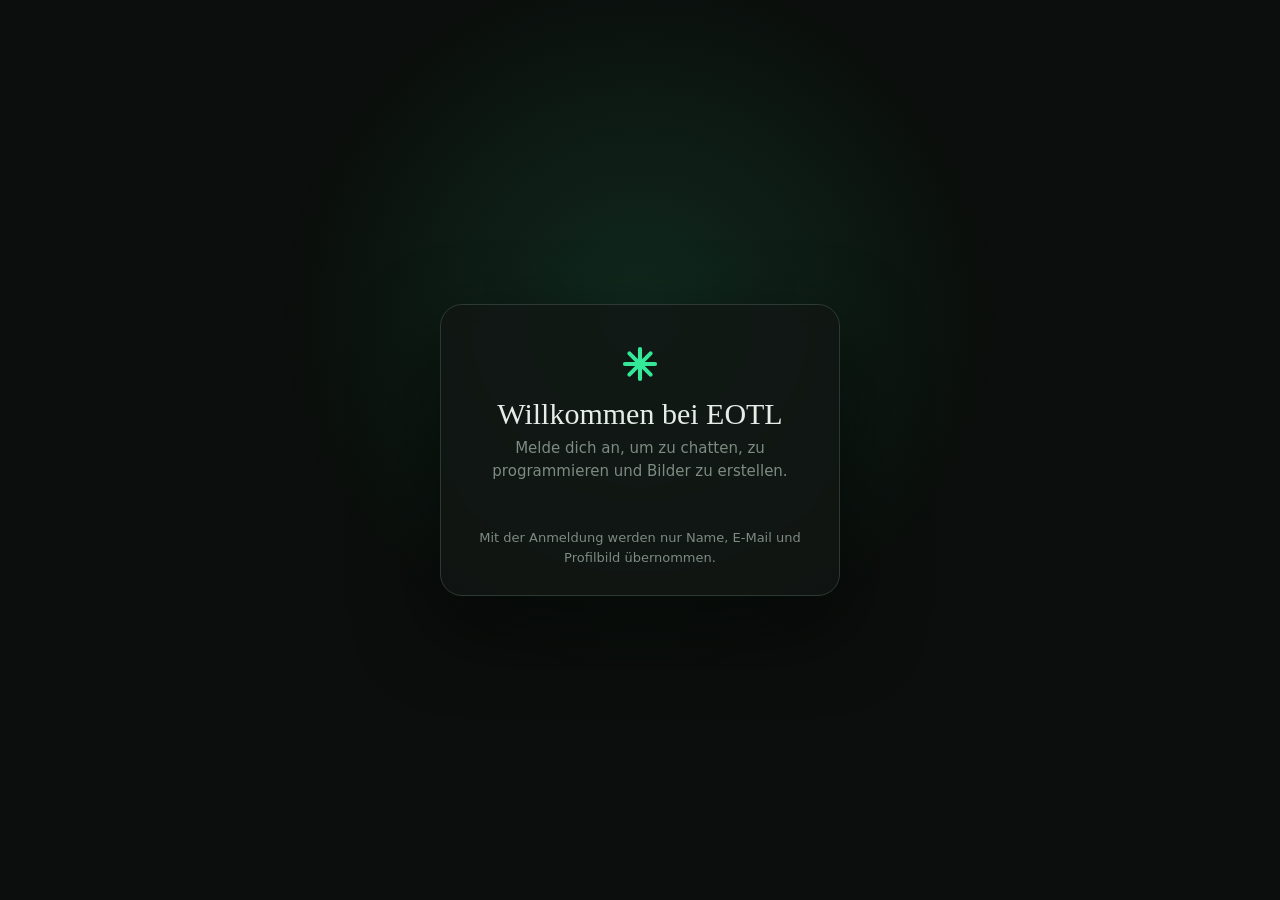
==== static/login.html @ 8f45347f "Code-Kategorie in der Seitenleiste und Pflicht-Anmeldung (Google, optional GitHub/Microsoft) Co-Auth" ====
<!DOCTYPE html>
<html lang="de">
<head>
  <meta charset="UTF-8" />
  <meta name="viewport" content="width=device-width, initial-scale=1.0" />
  <title>Anmelden – EOTL</title>
  <link rel="icon" href="data:image/svg+xml,<svg xmlns='http://www.w3.org/2000/svg' viewBox='0 0 24 24'><g stroke='%2334e89a' stroke-width='2.6' stroke-linecap='round'><path d='M12 2.5v19M2.5 12h19M5.3 5.3l13.4 13.4M18.7 5.3 5.3 18.7'/></g></svg>" />
  <link rel="stylesheet" href="/static/style.css" />
</head>
<body class="login-page">
  <div class="login-glow"></div>
  <main class="login-card">
    <svg class="spark big" viewBox="0 0 24 24"><g stroke="currentColor" stroke-width="2.6" stroke-linecap="round" fill="none"><path d="M12 2.5v19M2.5 12h19M5.3 5.3l13.4 13.4M18.7 5.3 5.3 18.7" /></g></svg>
    <h1>Willkommen bei EOTL</h1>
    <p class="muted">Melde dich an, um zu chatten, zu programmieren und Bilder zu erstellen.</p>
    <div class="error-text" id="login-error" hidden></div>
    <div id="providers"></div>
    <p class="muted small login-foot">Mit der Anmeldung werden nur Name, E-Mail und Profilbild übernommen.</p>
  </main>

  <script>
    const LOGOS = {
      google: '<svg viewBox="0 0 24 24"><path fill="#4285F4" d="M23.5 12.3c0-.8-.1-1.6-.2-2.3H12v4.5h6.5a5.6 5.6 0 0 1-2.4 3.6v3h3.9c2.3-2.1 3.5-5.2 3.5-8.8Z"/><path fill="#34A853" d="M12 24c3.2 0 6-1.1 8-2.9l-3.9-3c-1.1.7-2.5 1.2-4.1 1.2-3.1 0-5.8-2.1-6.7-5H1.3v3.1A12 12 0 0 0 12 24Z"/><path fill="#FBBC05" d="M5.3 14.3a7.2 7.2 0 0 1 0-4.6V6.6h-4a12 12 0 0 0 0 10.8l4-3.1Z"/><path fill="#EA4335" d="M12 4.8c1.8 0 3.3.6 4.6 1.8l3.4-3.4A12 12 0 0 0 1.3 6.6l4 3.1c.9-2.9 3.6-4.9 6.7-4.9Z"/></svg>',
      github: '<svg viewBox="0 0 24 24"><path fill="currentColor" d="M12 .5a11.5 11.5 0 0 0-3.6 22.4c.6.1.8-.2.8-.6v-2c-3.2.7-3.9-1.5-3.9-1.5-.5-1.3-1.3-1.7-1.3-1.7-1-.7.1-.7.1-.7 1.2.1 1.8 1.2 1.8 1.2 1 1.8 2.8 1.3 3.5 1 .1-.8.4-1.3.7-1.6-2.6-.3-5.3-1.3-5.3-5.7 0-1.3.5-2.3 1.2-3.1-.1-.3-.5-1.5.1-3.1 0 0 1-.3 3.2 1.2a11 11 0 0 1 5.8 0c2.2-1.5 3.2-1.2 3.2-1.2.6 1.6.2 2.8.1 3.1.7.8 1.2 1.8 1.2 3.1 0 4.4-2.7 5.4-5.3 5.7.4.4.8 1.1.8 2.2v3.2c0 .4.2.7.8.6A11.5 11.5 0 0 0 12 .5Z"/></svg>',
      microsoft: '<svg viewBox="0 0 24 24"><path fill="#F25022" d="M2 2h9.5v9.5H2z"/><path fill="#7FBA00" d="M12.5 2H22v9.5h-9.5z"/><path fill="#00A4EF" d="M2 12.5h9.5V22H2z"/><path fill="#FFB900" d="M12.5 12.5H22V22h-9.5z"/></svg>',
      demo: '<svg viewBox="0 0 24 24"><g fill="none" stroke="currentColor" stroke-width="1.8" stroke-linecap="round"><circle cx="12" cy="8" r="4"/><path d="M4 21a8 8 0 0 1 16 0"/></g></svg>',
    };
    const params = new URLSearchParams(location.search);
    if (params.get("fehler")) {
      const err = document.getElementById("login-error");
      err.textContent = params.get("fehler");
      err.hidden = false;
    }
    fetch("/api/auth/anbieter").then((r) => r.json()).then(({ anbieter, demo }) => {
      const el = document.getElementById("providers");
      const entries = Object.entries(anbieter);
      if (demo) entries.push(["demo", "Demo-Zugang"]);
      if (!entries.length) {
        el.innerHTML = '<div class="empty-state">Noch kein Anmeldeanbieter eingerichtet.<br>Trage GOOGLE_CLIENT_ID und GOOGLE_CLIENT_SECRET in die Datei .env ein.</div>';
        return;
      }
      entries.forEach(([id, label], i) => {
        const a = document.createElement("a");
        a.className = "provider-btn";
        a.href = `/auth/${id}`;
        a.style.animationDelay = `${150 + i * 70}ms`;
        a.innerHTML = `${LOGOS[id] || ""}<span>${id === "demo" ? label : "Weiter mit " + label}</span>`;
        el.appendChild(a);
      });
    });
  </script>
</body>
</html>
---- static/style.css ----
:root {
  --bg: #0b0e0c;
  --sidebar: #070908;
  --surface: #121714;
  --surface-2: #18201b;
  --line: #222d26;
  --line-2: #2c3a31;
  --green: #34e89a;
  --green-2: #1fc47b;
  --green-soft: rgba(52, 232, 154, 0.12);
  --text: #e6ede8;
  --text-2: #b8c4bc;
  --muted: #7d8b82;
  --danger: #ff6b7f;
  --serif: "Iowan Old Style", "Palatino Linotype", Palatino, Georgia, "Times New Roman", serif;
  --sans: "Inter", ui-sans-serif, system-ui, -apple-system, "Segoe UI", Roboto, sans-serif;
  --ease: cubic-bezier(.2, .8, .2, 1);
}

* { box-sizing: border-box; }
html, body { margin: 0; height: 100%; background: var(--bg); color: var(--text); font-family: var(--sans); font-size: 15px; }
body { display: flex; overflow: hidden; }
button, input, textarea, select { font: inherit; color: inherit; }
button { cursor: pointer; }
svg { width: 18px; height: 18px; flex-shrink: 0; }
[hidden] { display: none !important; }

.spark { color: var(--green); width: 22px; height: 22px; transition: transform .6s var(--ease); }
.spark.big { width: 38px; height: 38px; }
.brand:hover .spark { transform: rotate(45deg); }

/* ---------- Buttons ---------- */
.icon-btn {
  display: inline-grid; place-items: center; width: 32px; height: 32px;
  background: none; border: none; border-radius: 8px; color: var(--muted);
  transition: background .15s, color .15s; cursor: pointer;
}
.icon-btn:hover { background: var(--surface-2); color: var(--text); }
.icon-btn.danger:hover { color: var(--danger); }

.btn-primary {
  display: inline-flex; align-items: center; gap: 6px;
  background: var(--green); color: #04150c; border: none; border-radius: 10px;
  padding: 8px 14px; font-weight: 600; transition: background .15s, transform .1s, box-shadow .2s;
}
.btn-primary:hover { background: #5cf0b0; box-shadow: 0 0 0 4px var(--green-soft); }
.btn-primary:active { transform: scale(.97); }
.btn-primary:disabled { opacity: .5; cursor: not-allowed; box-shadow: none; }
.btn-primary svg { width: 16px; height: 16px; }

.btn-ghost { background: none; border: 1px solid var(--line-2); border-radius: 10px; padding: 8px 14px; color: var(--text-2); transition: background .15s, border-color .15s, color .15s; }
.btn-ghost:hover { background: var(--surface-2); color: var(--text); }
.btn-ghost.danger:hover { border-color: var(--danger); color: var(--danger); }

.link-btn { display: inline-flex; align-items: center; gap: 4px; background: none; border: none; color: var(--muted); padding: 0; margin-bottom: 14px; }
.link-btn:hover { color: var(--green); }

/* ---------- Sidebar ---------- */
#sidebar {
  width: 272px; flex-shrink: 0; background: var(--sidebar); border-right: 1px solid var(--line);
  display: flex; flex-direction: column; padding: 12px 10px; gap: 2px;
  transition: margin-left .3s var(--ease), opacity .3s;
}
body.collapsed #sidebar { margin-left: -272px; opacity: 0; }

.sb-top { display: flex; align-items: center; justify-content: space-between; padding: 4px 6px 14px; }
.brand { display: flex; align-items: center; gap: 9px; font-family: var(--serif); font-size: 21px; letter-spacing: .5px; cursor: default; }

.nav {
  display: flex; align-items: center; gap: 10px; width: 100%;
  background: none; border: none; border-radius: 10px; padding: 8px 8px; text-align: left;
  color: var(--text-2); transition: background .15s, color .15s;
}
.nav:hover { background: var(--surface); color: var(--text); }
.nav.active { background: var(--surface-2); color: var(--text); }
.nav-ico { display: grid; place-items: center; width: 26px; height: 26px; }
.new-ico { border-radius: 50%; background: var(--green); color: #04150c; transition: transform .25s var(--ease), box-shadow .25s; }
.new-ico svg { width: 16px; height: 16px; }
.nav-new { color: var(--green); font-weight: 600; margin-bottom: 4px; }
.nav-new:hover .new-ico { transform: rotate(90deg); box-shadow: 0 0 0 5px var(--green-soft); }

.section-title { font-size: 12px; color: var(--muted); padding: 18px 10px 6px; }
#recent { list-style: none; margin: 0; padding: 0; overflow-y: auto; flex: 1; }
#recent li {
  padding: 7px 10px; border-radius: 8px; font-size: 14px; color: var(--text-2);
  white-space: nowrap; overflow: hidden; text-overflow: ellipsis; cursor: pointer;
  transition: background .15s, color .15s;
}
#recent li:hover { background: var(--surface); color: var(--text); }
#recent li.active { background: var(--surface-2); color: var(--text); }
#recent .empty { color: var(--muted); cursor: default; }
#recent .empty:hover { background: none; }

.sb-foot { border-top: 1px solid var(--line); padding: 10px 4px 2px; display: flex; flex-direction: column; gap: 8px; }
.status { font-size: 12px; color: var(--muted); display: flex; align-items: center; gap: 8px; padding: 0 6px; }
.user-row { display: flex; align-items: center; gap: 10px; padding: 6px; border-radius: 12px; transition: background .15s; }
.user-row:hover { background: var(--surface); }
.avatar { width: 32px; height: 32px; border-radius: 50%; flex-shrink: 0; display: grid; place-items: center; overflow: hidden; background: var(--green-soft); color: var(--green); font-weight: 600; border: 1px solid rgba(52, 232, 154, .35); }
.avatar img { width: 100%; height: 100%; object-fit: cover; }
.user-info { flex: 1; min-width: 0; }
.user-name, .user-mail { white-space: nowrap; overflow: hidden; text-overflow: ellipsis; }
.user-name { font-size: 14px; }
.user-mail { font-size: 12px; color: var(--muted); }
#recent li { display: flex; align-items: center; gap: 7px; }
#recent li span { overflow: hidden; text-overflow: ellipsis; }
.li-ico { width: 14px; height: 14px; color: var(--green); }
.dot { width: 8px; height: 8px; border-radius: 50%; background: var(--danger); }
.dot.ok { background: var(--green); box-shadow: 0 0 10px var(--green); }

/* ---------- Main ---------- */
main { flex: 1; min-width: 0; display: flex; flex-direction: column; position: relative; }
#topbar { height: 52px; flex-shrink: 0; display: flex; align-items: center; gap: 8px; padding: 0 14px; }
#open-sidebar { display: none; }
body.collapsed #open-sidebar { display: inline-grid; }
#topbar-title { font-size: 14px; color: var(--text-2); white-space: nowrap; overflow: hidden; text-overflow: ellipsis; }
#topbar-title .proj { color: var(--muted); }

.view { display: none; flex: 1; min-height: 0; }
.view.active { display: flex; animation: fade .35s var(--ease); }
@keyframes fade { from { opacity: 0; } }
@keyframes rise { from { opacity: 0; transform: translateY(10px); } }

/* ---------- Chat ---------- */
#view-chat { flex-direction: column; align-items: center; padding: 0 16px 10px; }
#view-chat.empty { justify-content: center; padding-bottom: 12vh; }
#messages { flex: 1; width: 100%; overflow-y: auto; padding: 8px 0 24px; }
#view-chat.empty #messages { display: none; }
#view-chat:not(.empty) #landing, #view-chat:not(.empty) .chips { display: none; }
#view-chat.empty .hint { visibility: hidden; }

#landing { text-align: center; margin-bottom: 26px; animation: rise .6s var(--ease); }
.greeting { display: flex; align-items: center; justify-content: center; gap: 14px; margin: 0; font-family: var(--serif); font-weight: 400; font-size: 40px; letter-spacing: -.3px; }
.greeting .spark { animation: spin-in 1.1s var(--ease); }
@keyframes spin-in { from { transform: rotate(-180deg) scale(.4); opacity: 0; } }
#project-badge { display: inline-flex; align-items: center; gap: 6px; margin-top: 14px; padding: 5px 12px; border-radius: 999px; background: var(--green-soft); color: var(--green); font-size: 13px; }
#project-badge svg { width: 15px; height: 15px; }

.msg { max-width: 760px; margin: 0 auto 26px; animation: rise .4s var(--ease); }
.msg.user { display: flex; justify-content: flex-end; }
.msg.user .body { background: var(--surface-2); border: 1px solid var(--line); border-radius: 18px; padding: 10px 16px; max-width: 85%; white-space: pre-wrap; word-wrap: break-word; line-height: 1.55; }
.msg.assistant .body { font-family: var(--serif); font-size: 16.5px; line-height: 1.7; color: var(--text); }
.user-images { display: flex; flex-wrap: wrap; gap: 6px; margin-bottom: 8px; }
.user-images img { max-width: 200px; max-height: 200px; border-radius: 10px; }

.body p { margin: 0 0 12px; }
.body p:last-child { margin-bottom: 0; }
.body h1, .body h2, .body h3 { font-weight: 600; line-height: 1.3; margin: 18px 0 8px; }
.body ul, .body ol { padding-left: 22px; margin: 0 0 12px; }
.body li { margin: 4px 0; }
.body a { color: var(--green); }
.body :not(pre) > code { font-family: ui-monospace, "SFMono-Regular", Menlo, monospace; font-size: .85em; background: var(--surface-2); border: 1px solid var(--line); padding: 1px 5px; border-radius: 5px; }
.body table { border-collapse: collapse; margin: 12px 0; font-family: var(--sans); font-size: 14px; }
.body th, .body td { border: 1px solid var(--line-2); padding: 6px 10px; }
.body blockquote { border-left: 3px solid var(--green); margin: 10px 0; padding-left: 14px; color: var(--text-2); }

.streaming > :last-child::after, .streaming:not(:has(*))::after {
  content: ""; display: inline-block; width: 9px; height: 9px; margin-left: 4px; border-radius: 50%;
  background: var(--green); vertical-align: middle; animation: breathe 1s ease-in-out infinite;
}
@keyframes breathe { 50% { transform: scale(.55); opacity: .5; } }

.thinking { display: flex; align-items: center; gap: 10px; font-family: var(--sans); font-size: 14px; }
.thinking .spark { animation: think 1.6s var(--ease) infinite; }
@keyframes think { 0% { transform: rotate(0) scale(1); } 50% { transform: rotate(90deg) scale(.75); } 100% { transform: rotate(180deg) scale(1); } }
.shimmer {
  background: linear-gradient(90deg, var(--muted) 0%, var(--muted) 40%, var(--text) 50%, var(--muted) 60%, var(--muted) 100%);
  background-size: 300% 100%; -webkit-background-clip: text; background-clip: text; color: transparent;
  animation: shimmer 2s linear infinite;
}
@keyframes shimmer { from { background-position: 100% 0; } to { background-position: -50% 0; } }

.msg-actions { display: flex; gap: 2px; margin-top: 8px; opacity: 0; transition: opacity .2s; }
.msg:hover .msg-actions, .msg:last-child .msg-actions { opacity: 1; }
.msg-actions svg { width: 16px; height: 16px; }
.error-text { color: var(--danger); font-family: var(--sans); font-size: 14px; background: rgba(255, 107, 127, .08); border: 1px solid rgba(255, 107, 127, .25); border-radius: 10px; padding: 8px 12px; margin-top: 8px; }

.code-block { margin: 14px 0; border: 1px solid var(--line-2); border-radius: 12px; overflow: hidden; background: #0d1210; font-family: var(--sans); }
.code-head { display: flex; justify-content: space-between; align-items: center; padding: 6px 8px 6px 14px; background: var(--surface); font-size: 12px; color: var(--muted); }
.code-head button { display: inline-flex; align-items: center; gap: 5px; background: none; border: none; border-radius: 6px; padding: 4px 8px; color: var(--muted); font-size: 12px; transition: background .15s, color .15s; }
.code-head button:hover { background: var(--surface-2); color: var(--text); }
.code-head svg { width: 14px; height: 14px; }
.code-block pre { margin: 0; overflow-x: auto; }
.code-block pre code.hljs { background: none; padding: 14px 16px; font-size: 13.5px; line-height: 1.55; }

.gen-image { margin-top: 12px; display: inline-block; position: relative; }
.gen-image img { display: block; max-width: 100%; max-height: 520px; border-radius: 14px; border: 1px solid var(--line); animation: reveal .8s var(--ease); }
@keyframes reveal { from { opacity: 0; filter: blur(14px); transform: scale(.98); } }
.img-actions { display: flex; gap: 4px; margin-top: 6px; }
.img-actions a { display: inline-flex; align-items: center; gap: 5px; color: var(--text-2); font-family: var(--sans); font-size: 13px; text-decoration: none; padding: 5px 10px; border-radius: 8px; transition: background .15s, color .15s; }
.img-actions a:hover { background: var(--surface-2); color: var(--green); }
.img-actions svg { width: 15px; height: 15px; }

/* ---------- Composer ---------- */
#composer, #code-composer {
  width: 100%; max-width: 760px; background: var(--surface); border: 1px solid var(--line-2);
  border-radius: 20px; padding: 12px 12px 8px 16px;
  box-shadow: 0 8px 30px rgba(0, 0, 0, .35); transition: border-color .2s, box-shadow .3s;
}
#composer:focus-within, #code-composer:focus-within { border-color: rgba(52, 232, 154, .45); box-shadow: 0 8px 30px rgba(0, 0, 0, .35), 0 0 0 4px var(--green-soft); }
#view-chat.empty #composer { animation: rise .7s var(--ease) .1s backwards; }
#code-input { width: 100%; background: none; border: none; outline: none; resize: none; max-height: 320px; line-height: 1.55; padding: 4px 0; font-family: ui-monospace, "SFMono-Regular", Menlo, monospace; font-size: 14px; }
#input { width: 100%; background: none; border: none; outline: none; resize: none; max-height: 240px; line-height: 1.55; padding: 4px 0; }
#input::placeholder, textarea::placeholder, input::placeholder { color: var(--muted); }
.composer-bar { display: flex; align-items: center; gap: 6px; margin-top: 6px; }
.spacer { flex: 1; }
select {
  background: transparent; border: 1px solid var(--line-2); border-radius: 8px; padding: 5px 10px;
  color: var(--text-2); font-size: 13px; outline: none; cursor: pointer;
}
select:hover { background: var(--surface-2); }
select option { background: var(--surface); }
#send, .send-btn {
  display: grid; place-items: center; width: 34px; height: 34px; border: none; border-radius: 10px;
  background: var(--green); color: #04150c; transition: background .15s, transform .15s, opacity .2s;
}
#send:hover:not(:disabled), .send-btn:hover:not(:disabled) { background: #5cf0b0; transform: translateY(-1px); }
#send:disabled, .send-btn:disabled { background: var(--surface-2); color: var(--muted); cursor: default; }
#attachments { display: flex; gap: 8px; margin-bottom: 8px; }
#attachments:empty { display: none; }
.thumb { position: relative; animation: rise .3s var(--ease); }
.thumb img { width: 60px; height: 60px; object-fit: cover; border-radius: 10px; border: 1px solid var(--line-2); }
.thumb button { position: absolute; top: -6px; right: -6px; width: 20px; height: 20px; border-radius: 50%; border: 1px solid var(--line-2); background: var(--surface-2); color: var(--text); font-size: 13px; line-height: 1; padding: 0; }

.chips { display: flex; flex-wrap: wrap; justify-content: center; gap: 8px; margin-top: 16px; animation: rise .7s var(--ease) .2s backwards; }
.chips button { display: inline-flex; align-items: center; gap: 7px; background: none; border: 1px solid var(--line-2); border-radius: 10px; padding: 7px 13px; color: var(--text-2); font-size: 14px; transition: background .15s, border-color .15s, color .15s; }
.chips button:hover { background: var(--surface); border-color: var(--green); color: var(--text); }
.chips svg { width: 16px; height: 16px; color: var(--green); }
.hint { font-size: 12px; color: var(--muted); margin-top: 8px; }

/* ---------- Pages ---------- */
.page { overflow-y: auto; padding: 10px 24px 40px; }
.page-inner { width: 100%; max-width: 900px; margin: 0 auto; }
.page-head { display: flex; align-items: center; justify-content: space-between; gap: 12px; margin-bottom: 14px; }
.page h2 { font-family: var(--serif); font-weight: 400; font-size: 30px; margin: 0; }
.page h3 { font-size: 15px; font-weight: 600; margin: 22px 0 10px; }
.muted { color: var(--muted); }
.small { font-size: 13px; }
.row-gap { display: flex; gap: 8px; }
.row-gap.end { justify-content: flex-end; }

.search { display: flex; align-items: center; gap: 10px; background: var(--surface); border: 1px solid var(--line-2); border-radius: 12px; padding: 10px 14px; margin-bottom: 12px; transition: border-color .2s, box-shadow .2s; }
.search:focus-within { border-color: rgba(52, 232, 154, .45); box-shadow: 0 0 0 4px var(--green-soft); }
.search svg { color: var(--muted); }
.search input { flex: 1; background: none; border: none; outline: none; }

.rows { display: flex; flex-direction: column; margin-top: 6px; }
.chat-row { display: flex; align-items: center; gap: 10px; padding: 12px 12px; cursor: pointer; border-radius: 10px; transition: background .15s; animation: rise .35s var(--ease) backwards; }
.chat-row + .chat-row { margin-top: 2px; }
.chat-row:hover { background: var(--surface); }
.chat-row-main { flex: 1; min-width: 0; }
.chat-row-title { white-space: nowrap; overflow: hidden; text-overflow: ellipsis; }
.chat-row-meta { font-size: 13px; color: var(--muted); margin-top: 2px; }
.chat-row .icon-btn { opacity: 0; }
.chat-row:hover .icon-btn { opacity: 1; }
.empty-state { color: var(--muted); padding: 34px 0; text-align: center; border: 1px dashed var(--line-2); border-radius: 14px; }

.grid { display: grid; grid-template-columns: repeat(auto-fill, minmax(260px, 1fr)); gap: 14px; margin-top: 14px; }
.card { background: var(--surface); border: 1px solid var(--line); border-radius: 16px; padding: 16px 18px; }
.project-card { cursor: pointer; min-height: 130px; display: flex; flex-direction: column; gap: 6px; transition: transform .2s var(--ease), border-color .2s, box-shadow .3s; animation: rise .4s var(--ease) backwards; }
.project-card:hover { transform: translateY(-3px); border-color: rgba(52, 232, 154, .45); box-shadow: 0 10px 30px rgba(0, 0, 0, .4), 0 0 0 4px var(--green-soft); }
.project-card .pc-title { display: flex; align-items: center; gap: 8px; font-weight: 600; }
.project-card .pc-title svg { color: var(--green); }
.project-card .pc-desc { color: var(--text-2); font-size: 14px; flex: 1; }
.project-card .pc-meta { color: var(--muted); font-size: 12px; }
.pd-layout { display: grid; grid-template-columns: 1fr 320px; gap: 22px; align-items: start; }
.pd-layout .card h3 { margin-top: 0; }
.card textarea, dialog input, dialog textarea {
  width: 100%; background: var(--bg); border: 1px solid var(--line-2); border-radius: 10px; padding: 10px 12px; outline: none; resize: vertical; transition: border-color .2s;
}
.card textarea:focus, dialog input:focus, dialog textarea:focus { border-color: rgba(52, 232, 154, .45); }

.img-form textarea { background: transparent; border: none; padding: 2px 0; resize: none; font-size: 16px; }
.img-form:focus-within { border-color: rgba(52, 232, 154, .45); box-shadow: 0 0 0 4px var(--green-soft); }
.img-form { transition: border-color .2s, box-shadow .3s; }
.gallery { display: grid; grid-template-columns: repeat(auto-fill, minmax(220px, 1fr)); gap: 12px; }
.tile { position: relative; margin: 0; border-radius: 14px; overflow: hidden; background: var(--surface); border: 1px solid var(--line); aspect-ratio: 1; animation: rise .4s var(--ease) backwards; }
.tile img { width: 100%; height: 100%; object-fit: cover; display: block; transition: transform .5s var(--ease); animation: reveal .8s var(--ease); }
.tile:hover img { transform: scale(1.05); }
.tile figcaption { position: absolute; inset: auto 0 0 0; padding: 30px 12px 10px; background: linear-gradient(transparent, rgba(0, 0, 0, .85)); opacity: 0; transform: translateY(8px); transition: opacity .25s, transform .25s var(--ease); }
.tile:hover figcaption { opacity: 1; transform: none; }
.tile figcaption p { margin: 0 0 6px; font-size: 13px; display: -webkit-box; -webkit-line-clamp: 2; -webkit-box-orient: vertical; overflow: hidden; }
.tile .img-actions a { padding: 4px 8px; }
.tile.loading { display: grid; place-items: center; background: linear-gradient(110deg, var(--surface) 30%, var(--surface-2) 50%, var(--surface) 70%); background-size: 250% 100%; animation: loading 1.6s linear infinite; }
.tile.loading .thinking { color: var(--text-2); }
@keyframes loading { from { background-position: 100% 0; } to { background-position: -150% 0; } }

/* ---------- Dialog ---------- */
dialog { background: var(--surface); color: var(--text); border: 1px solid var(--line-2); border-radius: 18px; padding: 22px; width: min(460px, 92vw); box-shadow: 0 30px 80px rgba(0, 0, 0, .6); }
dialog[open] { animation: pop .3s var(--ease); }
dialog::backdrop { background: rgba(0, 0, 0, .6); backdrop-filter: blur(3px); }
@keyframes pop { from { opacity: 0; transform: scale(.95) translateY(8px); } }
dialog h3 { margin: 0 0 16px; font-family: var(--serif); font-weight: 400; font-size: 22px; }
dialog label { display: block; font-size: 13px; color: var(--text-2); margin-bottom: 14px; }
dialog label input, dialog label textarea { margin-top: 6px; }

::-webkit-scrollbar { width: 10px; height: 10px; }
::-webkit-scrollbar-thumb { background: var(--line-2); border-radius: 10px; border: 3px solid transparent; background-clip: padding-box; }
::-webkit-scrollbar-thumb:hover { background-color: var(--muted); }

@media (max-width: 820px) {
  #sidebar { position: fixed; z-index: 20; height: 100%; box-shadow: 10px 0 40px rgba(0, 0, 0, .5); }
  .pd-layout { grid-template-columns: 1fr; }
  .greeting { font-size: 30px; }
}

/* ---------- Code ---------- */
#view-code { justify-content: center; }
.code-home { width: 100%; max-width: 760px; margin: 0 auto; padding-top: 7vh; }
.code-hero { text-align: center; margin-bottom: 24px; animation: rise .6s var(--ease); }
.code-badge { display: inline-grid; place-items: center; width: 56px; height: 56px; border-radius: 16px; background: var(--green-soft); color: var(--green); border: 1px solid rgba(52, 232, 154, .3); margin-bottom: 14px; animation: spin-in 1s var(--ease); position: relative; }
.code-badge::after { content: ""; position: absolute; inset: -1px; border-radius: 16px; box-shadow: 0 0 0 0 rgba(52, 232, 154, .35); animation: ring 2.8s ease-out infinite; }
@keyframes ring { 0% { box-shadow: 0 0 0 0 rgba(52, 232, 154, .35); } 70%, 100% { box-shadow: 0 0 0 14px rgba(52, 232, 154, 0); } }
.code-badge svg { width: 28px; height: 28px; }
.code-hero h2 { margin-bottom: 6px; }
#code-composer { animation: rise .7s var(--ease) .1s backwards; }
.mode-tag { display: inline-flex; align-items: center; gap: 6px; font-size: 12px; color: var(--green); background: var(--green-soft); border-radius: 999px; padding: 4px 10px; }
.mode-tag svg { width: 14px; height: 14px; }
.code-home h3 { margin-top: 34px; }

/* ---------- Login ---------- */
body.login-page { display: grid; place-items: center; overflow: auto; }
.login-glow { position: fixed; inset: 0; pointer-events: none; background: radial-gradient(600px circle at 50% 35%, rgba(52, 232, 154, .13), transparent 60%); animation: glow 7s ease-in-out infinite alternate; }
@keyframes glow { from { transform: scale(1); opacity: .7; } to { transform: scale(1.15); opacity: 1; } }
.login-card { position: relative; width: min(400px, 92vw); text-align: center; padding: 40px 32px 28px; background: rgba(18, 23, 20, .82); border: 1px solid var(--line-2); border-radius: 22px; box-shadow: 0 30px 80px rgba(0, 0, 0, .55); backdrop-filter: blur(10px); animation: pop .6s var(--ease); }
.login-card .spark.big { display: block; margin: 0 auto; animation: spin-in 1.2s var(--ease); }
.login-card h1 { font-family: var(--serif); font-weight: 400; font-size: 30px; margin: 14px 0 6px; }
.login-card > p.muted { margin: 0 0 24px; line-height: 1.5; }
#providers { display: flex; flex-direction: column; gap: 10px; }
.provider-btn { display: flex; align-items: center; justify-content: center; gap: 10px; padding: 11px 16px; border-radius: 12px; border: 1px solid var(--line-2); background: var(--surface-2); color: var(--text); text-decoration: none; font-weight: 500; transition: border-color .2s, box-shadow .25s, transform .15s, background .2s; animation: rise .5s var(--ease) backwards; }
.provider-btn:hover { border-color: rgba(52, 232, 154, .55); box-shadow: 0 0 0 4px var(--green-soft); transform: translateY(-1px); background: var(--surface); }
.provider-btn svg { width: 20px; height: 20px; }
.login-card > p.login-foot { margin: 22px 0 0; }
.login-card .error-text { margin: 0 0 14px; text-align: left; }
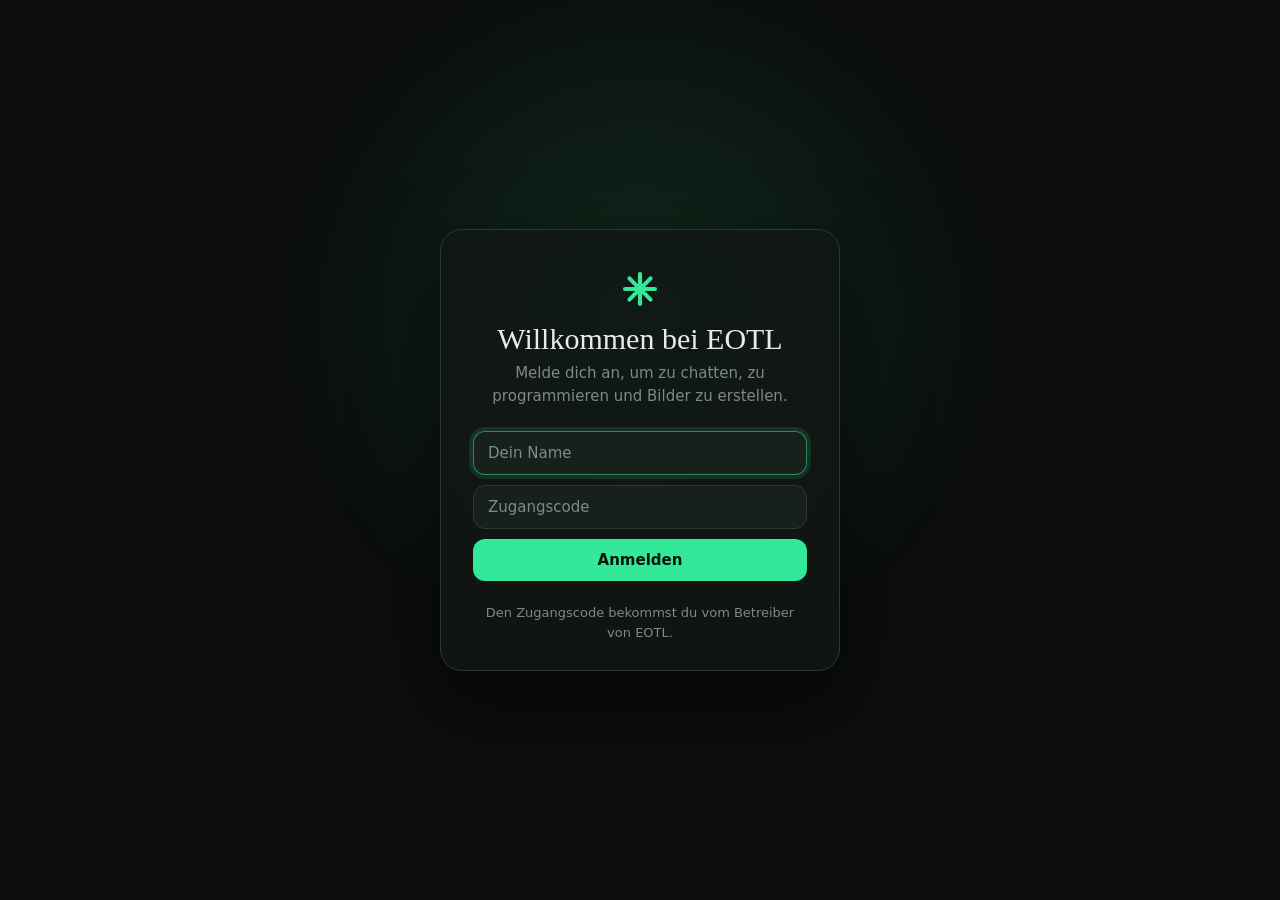
==== commit 8447f321: "Google-Anmeldung entfernt, stattdessen Name und gemeinsamer Zugangscode Co-Authored-By: Devin AI <15" ====
--- a/static/login.html
+++ b/static/login.html
@@ -14,40 +14,21 @@
     <h1>Willkommen bei EOTL</h1>
     <p class="muted">Melde dich an, um zu chatten, zu programmieren und Bilder zu erstellen.</p>
     <div class="error-text" id="login-error" hidden></div>
-    <div id="providers"></div>
-    <p class="muted small login-foot">Mit der Anmeldung werden nur Name, E-Mail und Profilbild übernommen.</p>
+    <form class="login-form" method="post" action="/login">
+      <input name="name" type="text" placeholder="Dein Name" autocomplete="name" maxlength="40" required autofocus />
+      <input name="code" type="password" placeholder="Zugangscode" autocomplete="current-password" required />
+      <button type="submit" class="provider-btn">Anmelden</button>
+    </form>
+    <p class="muted small login-foot">Den Zugangscode bekommst du vom Betreiber von EOTL.</p>
   </main>
 
   <script>
-    const LOGOS = {
-      google: '<svg viewBox="0 0 24 24"><path fill="#4285F4" d="M23.5 12.3c0-.8-.1-1.6-.2-2.3H12v4.5h6.5a5.6 5.6 0 0 1-2.4 3.6v3h3.9c2.3-2.1 3.5-5.2 3.5-8.8Z"/><path fill="#34A853" d="M12 24c3.2 0 6-1.1 8-2.9l-3.9-3c-1.1.7-2.5 1.2-4.1 1.2-3.1 0-5.8-2.1-6.7-5H1.3v3.1A12 12 0 0 0 12 24Z"/><path fill="#FBBC05" d="M5.3 14.3a7.2 7.2 0 0 1 0-4.6V6.6h-4a12 12 0 0 0 0 10.8l4-3.1Z"/><path fill="#EA4335" d="M12 4.8c1.8 0 3.3.6 4.6 1.8l3.4-3.4A12 12 0 0 0 1.3 6.6l4 3.1c.9-2.9 3.6-4.9 6.7-4.9Z"/></svg>',
-      github: '<svg viewBox="0 0 24 24"><path fill="currentColor" d="M12 .5a11.5 11.5 0 0 0-3.6 22.4c.6.1.8-.2.8-.6v-2c-3.2.7-3.9-1.5-3.9-1.5-.5-1.3-1.3-1.7-1.3-1.7-1-.7.1-.7.1-.7 1.2.1 1.8 1.2 1.8 1.2 1 1.8 2.8 1.3 3.5 1 .1-.8.4-1.3.7-1.6-2.6-.3-5.3-1.3-5.3-5.7 0-1.3.5-2.3 1.2-3.1-.1-.3-.5-1.5.1-3.1 0 0 1-.3 3.2 1.2a11 11 0 0 1 5.8 0c2.2-1.5 3.2-1.2 3.2-1.2.6 1.6.2 2.8.1 3.1.7.8 1.2 1.8 1.2 3.1 0 4.4-2.7 5.4-5.3 5.7.4.4.8 1.1.8 2.2v3.2c0 .4.2.7.8.6A11.5 11.5 0 0 0 12 .5Z"/></svg>',
-      microsoft: '<svg viewBox="0 0 24 24"><path fill="#F25022" d="M2 2h9.5v9.5H2z"/><path fill="#7FBA00" d="M12.5 2H22v9.5h-9.5z"/><path fill="#00A4EF" d="M2 12.5h9.5V22H2z"/><path fill="#FFB900" d="M12.5 12.5H22V22h-9.5z"/></svg>',
-      demo: '<svg viewBox="0 0 24 24"><g fill="none" stroke="currentColor" stroke-width="1.8" stroke-linecap="round"><circle cx="12" cy="8" r="4"/><path d="M4 21a8 8 0 0 1 16 0"/></g></svg>',
-    };
-    const params = new URLSearchParams(location.search);
-    if (params.get("fehler")) {
+    const fehler = new URLSearchParams(location.search).get("fehler");
+    if (fehler) {
       const err = document.getElementById("login-error");
-      err.textContent = params.get("fehler");
+      err.textContent = fehler;
       err.hidden = false;
     }
-    fetch("/api/auth/anbieter").then((r) => r.json()).then(({ anbieter, demo }) => {
-      const el = document.getElementById("providers");
-      const entries = Object.entries(anbieter);
-      if (demo) entries.push(["demo", "Demo-Zugang"]);
-      if (!entries.length) {
-        el.innerHTML = '<div class="empty-state">Noch kein Anmeldeanbieter eingerichtet.<br>Trage GOOGLE_CLIENT_ID und GOOGLE_CLIENT_SECRET in die Datei .env ein.</div>';
-        return;
-      }
-      entries.forEach(([id, label], i) => {
-        const a = document.createElement("a");
-        a.className = "provider-btn";
-        a.href = `/auth/${id}`;
-        a.style.animationDelay = `${150 + i * 70}ms`;
-        a.innerHTML = `${LOGOS[id] || ""}<span>${id === "demo" ? label : "Weiter mit " + label}</span>`;
-        el.appendChild(a);
-      });
-    });
   </script>
 </body>
 </html>
--- a/static/style.css
+++ b/static/style.css
@@ -325,7 +325,11 @@
 .login-card .spark.big { display: block; margin: 0 auto; animation: spin-in 1.2s var(--ease); }
 .login-card h1 { font-family: var(--serif); font-weight: 400; font-size: 30px; margin: 14px 0 6px; }
 .login-card > p.muted { margin: 0 0 24px; line-height: 1.5; }
-#providers { display: flex; flex-direction: column; gap: 10px; }
+.login-form { display: flex; flex-direction: column; gap: 10px; }
+.login-form input { padding: 12px 14px; border-radius: 12px; border: 1px solid var(--line-2); background: var(--surface-2); color: var(--text); font: inherit; outline: none; transition: border-color .2s, box-shadow .25s; animation: rise .5s var(--ease) backwards; }
+.login-form input:focus { border-color: rgba(52, 232, 154, .55); box-shadow: 0 0 0 4px var(--green-soft); }
+.login-form .provider-btn { cursor: pointer; font: inherit; font-weight: 600; background: var(--green); color: #04130b; border-color: transparent; }
+.login-form .provider-btn:hover { background: var(--green); filter: brightness(1.08); }
 .provider-btn { display: flex; align-items: center; justify-content: center; gap: 10px; padding: 11px 16px; border-radius: 12px; border: 1px solid var(--line-2); background: var(--surface-2); color: var(--text); text-decoration: none; font-weight: 500; transition: border-color .2s, box-shadow .25s, transform .15s, background .2s; animation: rise .5s var(--ease) backwards; }
 .provider-btn:hover { border-color: rgba(52, 232, 154, .55); box-shadow: 0 0 0 4px var(--green-soft); transform: translateY(-1px); background: var(--surface); }
 .provider-btn svg { width: 20px; height: 20px; }
